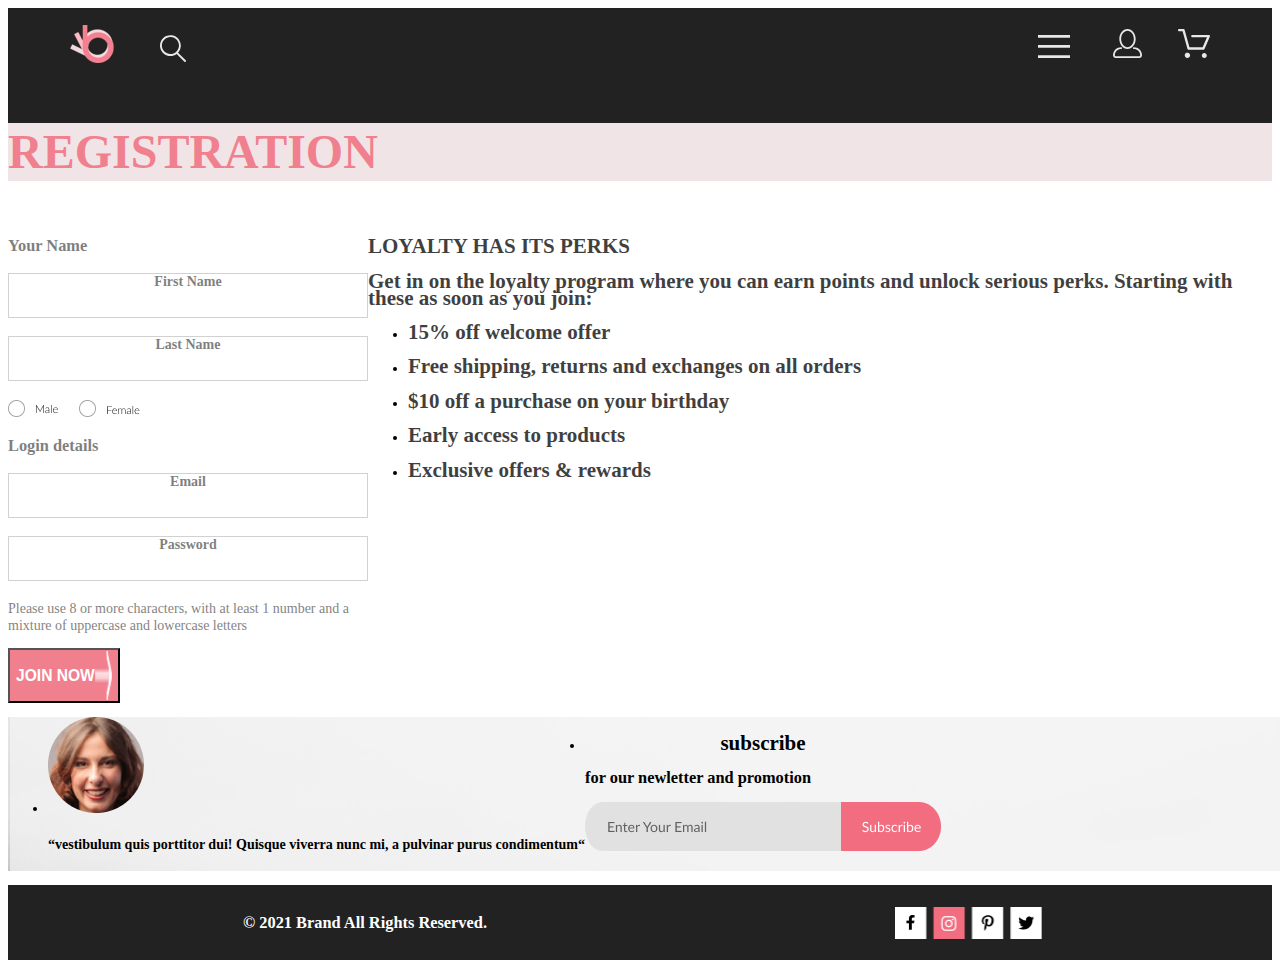
==== registration.html @ 7f1a073b "add styles" ====
<!DOCTYPE html>
<html lang="en">

<head>
    <meta charset="UTF-8">
    <meta http-equiv="X-UA-Compatible" content="IE=edge">
    <meta name="viewport" content="width=device-width, initial-scale=1.0">
    <title>Document</title>
    <link rel="stylesheet" href="./css/reset.css">
    <link rel="stylesheet" href="./css/style.css">
</head>

<body>
    <header class="header">
        <div class="container">
            <div class="header__wrp">
                <div class="">
                    <a href="index.html"><img class="header__logo" src="./img/logo.svg" alt="logo"></a>
                    <img class="header__search" src="./img/loupe.svg" alt="loupe">
                </div>
                <div class="header__nav-group">
                    <button class="header__button" type="button">
                        <img src="./img/burger.svg" alt="person">
                    </button>

                    <a class="header__link" href="registration.html"><img src="./img/profile.svg" alt="profile"></a>
                    <a class="header__link" href="#"><img src="./img/basket.svg" alt="basket"></a>
                </div>
            </div>
            <nav class="header__menu">
                <h2 class="header__menu-title">menu</h2>
                <ul class="header__menu-list">
                    <li class="header__menu-item menu-sub-item">
                        <h3 class="menu-sub-item__title">man</h3>
                        <ul class="menu-sub-item__list">
                            <li><a class="menu-sub-item__item-link" href="#">Accessories</a></li>
                            <li><a class="menu-sub-item__item-link" href="#">Bags</a></li>
                            <li><a class="menu-sub-item__item-link" href="#">Denim</a></li>
                            <li><a class="menu-sub-item__item-link" href="#">T-Shirts</a></li>
                        </ul>
                    </li>
                    <li>
                        <h3>woman</h3>
                        <ul>
                            <li><a href="#">Accessories</a></li>
                            <li><a href="#">Jackets & Coats</a></li>
                            <li><a href="#">Polos</a></li>
                            <li><a href="#">T-Shirts</a></li>
                            <li><a href="#">Shirts</a></li>
                        </ul>
                    </li>
                    <li>
                        <h3>kids</h3>
                        <ul>
                            <li><a href="#">Accessories</a></li>
                            <li><a href="#">Jackets & Coats</a></li>
                            <li><a href="#">Polos</a></li>
                            <li><a href="#">T-Shirts</a></li>
                            <li><a href="#">Shirts</a></li>
                            <li><a href="#" Bags></a></li>
                        </ul>
                    </li>
                </ul>
            </nav>
        </div>
        <h2 class="main__title">REGISTRATION</h2>
    </header>
    <main class="main">

        <div class="main__profile">

            <h3 class="main__title-header">Your Name</h3>
            <h4 class="main__title-profile">First Name</h4>
            <h4 class="main__title-profile">Last Name</h4>
            <img src="./img/Male-female.png" alt="male-female">
            <h3 class="main__title-header">Login details</h3>
            <h4 class="main__title-profile">Email</h4>
            <h4 class="main__title-profile">Password</h4>
            <p class="main__title-header">Please use 8 or more characters, with at least 1 number and a <br> mixture of
                uppercase
                and lowercase
                letters</p>
            <button class="main__button">
                <h3>JOIN NOW</h3>
                <img src="./img/arrow.png" alt="arrow">
            </button>
        </div>
        <div class="main__item">
            <h2 class="main__text">LOYALTY HAS ITS PERKS</h1>
                <h2 class="main__text">Get in on the loyalty program where you can earn points and unlock serious perks.
                    Starting with
                    these as
                    soon as you join:</h2>
                <ul>
                    <li>
                        <h2 class="main__text">15% off welcome offer</h2>
                    </li>
                    <li>
                        <h2 class="main__text">Free shipping, returns and exchanges on all orders</h2>
                    </li>
                    <li>
                        <h2 class="main__text">$10 off a purchase on your birthday</h2>
                    </li>
                    <li>
                        <h2 class="main__text">Early access to products</h2>
                    </li>
                    <li>
                        <h2 class="main__text">Exclusive offers & rewards</h2>
                    </li>
                </ul>
        </div>
    </main>
    <footer>
        <ul class="footer__menu">
            <li class="footer__menu-item">
                <img class="footer__menu-img" src="./img/avatar.png" alt="avatar">
                <h4 class="footer__menu-desc">“vestibulum quis porttitor dui! Quisque viverra nunc mi, a pulvinar purus
                    condimentum“</h4>
            </li>
            <li class="footer__menu-item">
                <h2 class="footer__menu-title">subscribe</h2>
                <h3 class="footer__menu-desc">for our newletter and promotion</h3>
                <img src="./img/email-send.png" alt="email-send">
            </li>
        </ul>
        <div class="footer__social">
            <h3 class="footer__text">© 2021 Brand All Rights Reserved.</h3>
            <img class="footer__social-icon" src="./img/social-icon.png" alt="social-icon">
        </div>
    </footer>
</body>

</html>
---- css/style.css ----
:root {
    --black: #222222;
    --pink-bkg: #F1E4E6;
    --pink-text: #F1808F;
}

body {
    font-family: 'Lato';
    font-weight: 400;
    font-style: normal;
    font-size: 14px;
    line-height: 17px;
}

.visually-hidden {
    position: absolute;
    white-space: nowrap;
    width: 1px;
    height: 1px;
    overflow: hidden;
    border: 0;
    padding: 0;
    clip: rect(0 0 0 0);
    clip-path: inset(50%);
    margin: -1px;
  }

.container {
    width: 1140px;
    margin: 0 auto;

}

.header {
    background-color: var(--black);
}
.header__logo {
    margin: 0 41px 0 0;
}
.header__search {
}
.header__button {
    background-color: transparent;
    border: 0;
}
.header__link {
    margin: 0 0 0 33px;
}

.header__wrp {
    display: flex;
    justify-content: space-between;
    min-height: 75px;
    align-items: center;
}


.header__menu {
    display: none;
}

.brand {
    display: flex;
    margin: 0 0 63px;
}

.brand__title-wrp {
    display: flex;
    align-items: center;
    padding: 0 0 0 92px;
    background-color: var(--pink-bkg);
}

.brand__img {
}

.brand__title {
    font-size: 48px;
    font-weight: 900;
    line-height: 58px;
    color: var(--black);
    text-transform: uppercase;
}

.brand__sub-title{
    display: block;
    font-size: 32px;
    line-height: 38px;
}

.brand__sub-title-pink {
    color: var(--pink-text);
}

.sales__item {
    width: 360px;
    min-height: 260px;
    display: flex;
    align-items: center;
    justify-content: center;
}

.sales__list {
    display: flex;
    flex-wrap: wrap;
}

.sales__item--woman {
    background-image: url('../img/sales-woman.png');
}

.sales__item--man {
    background-image: url('../img/hot-men.png');
}

.sales__item--kids {
    background-image: url('../img/kids.png');
}

.sales__item--shoes {
    background-image: url('../img/accesories.png');
    width: 100%;
}

.sales__item-text {
    color: white;
}

.sales__item-title {
    color: var(--pink-text);
    display: block;
    font-size: 32px;
    line-height: 38px;
}

.products__title {
    display: flex;
    font-size: 30px;
    line-height: 36px;
    align-items: center;
    justify-content: center;
}

.products__text {
    display: flex;
    font-size: 14px;
    line-height: 17px;
    align-items: center;
    justify-content: center;
}

.products__item {
    width: 360px;
    min-height: 260px;
}

.products__list {
    display: flex;
    flex-wrap: wrap;
}

.products__item-img {
    height: 420px;
    width: 360px;
}

.products__item-title{
    font-size: 13px;
    font-weight: 400;
    line-height: 16px;
}

.products__item-desc {
    font-size: 14px;
    font-weight: 300;
    line-height: 17px;
}

.products__item-link {
    font-size: 16px;
    font-weight: 400;
    line-height: 19px;  
}

.footer {

}

.footer__list {
    background-image: url('../img/background-black.png');
    display: flex;
    flex-wrap: wrap;
    height: 341px;
    width: 100%;
    top: 2960px;  
    text-align: center;    
}

.footer__list-item {
     
}

.footer__item-img {

}

.footer__item-title {
    color: white;
}

.footer__item-desc {
    color: white;
    font-size: 14px;
    font-weight: 300;
    line-height: 17px;
}



.footer__menu {
    display: flex;
    flex-wrap: wrap;
    background-image: url('../img/background-photo.png');
    width: 100%;    
}

.footer__menu-item {

}

.footer__menu-img {

}

.footer__menu-title {
    text-align: center;
}

.footer__menu-desc {

}

.footer__email {

}

.footer__email-send {
    
}

.footer__menu-email {
    
}


.header__menu-title {
}
.header__menu-list {
}
.header__menu-item {
}
.menu-sub-item {
}
.menu-sub-item__title {
}
.menu-sub-item__list {
}
.menu-sub-item__item-link {
}
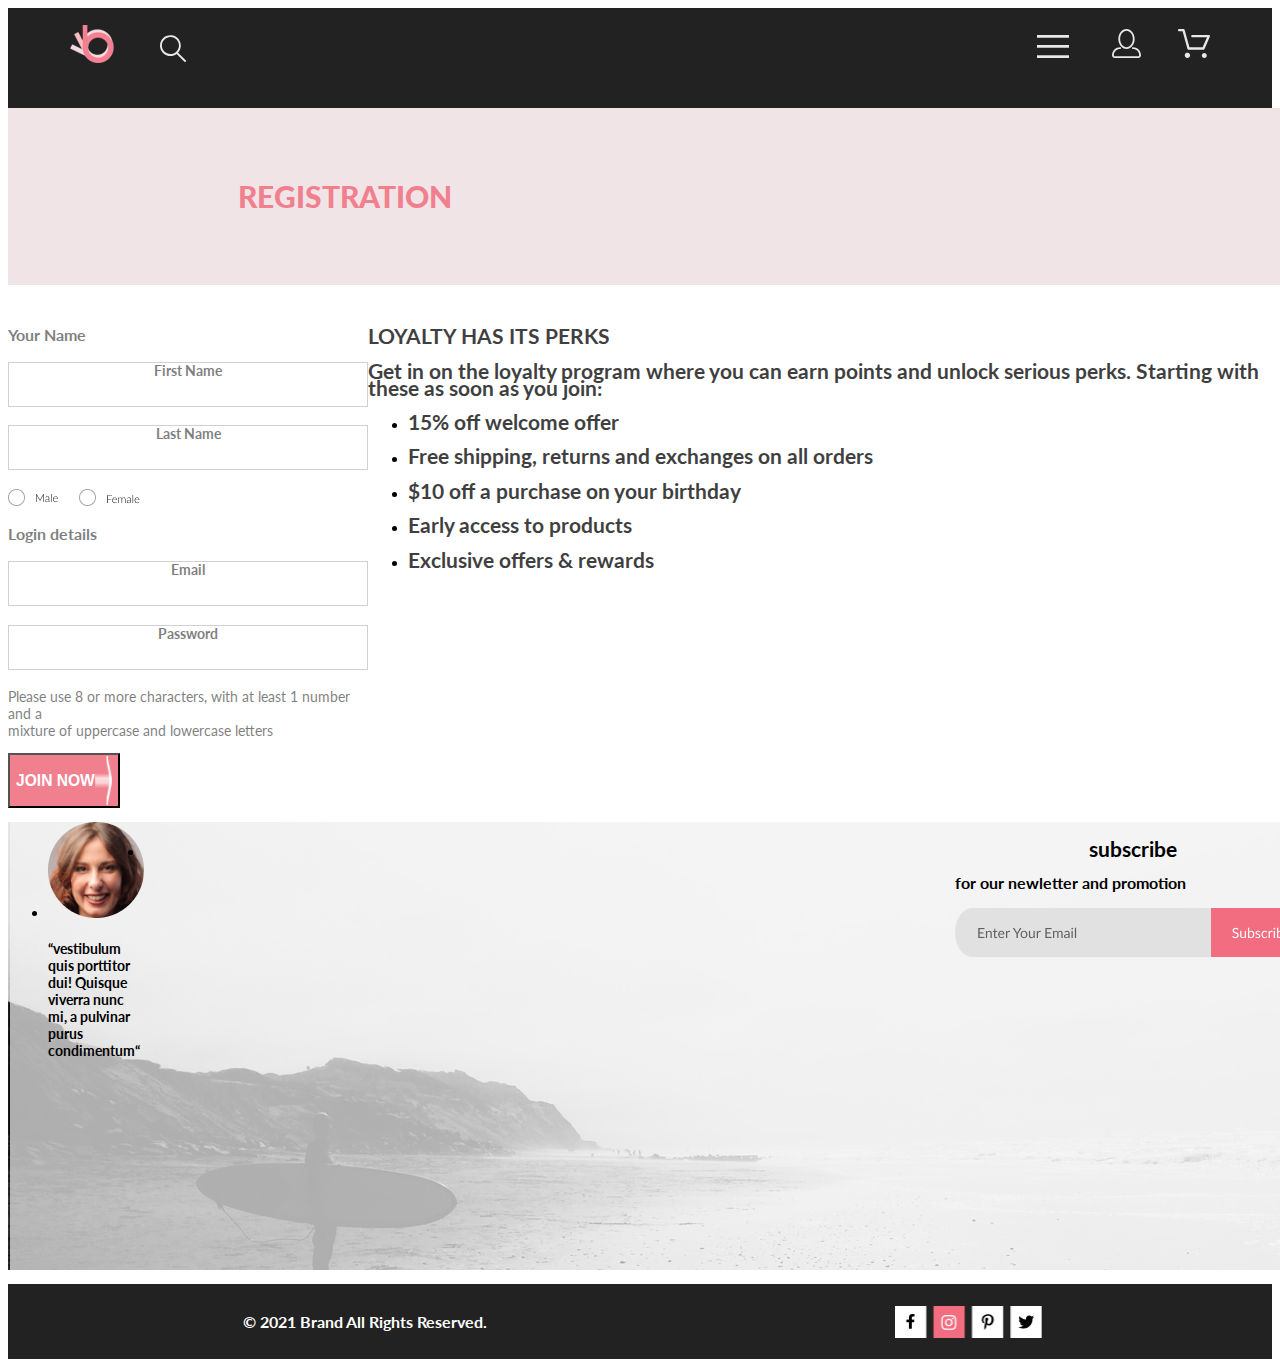
==== commit eadacef5: "Merge pull request #4 from JPustik/lesson-5" ====
--- a/registration.html
+++ b/registration.html
@@ -5,9 +5,13 @@
     <meta charset="UTF-8">
     <meta http-equiv="X-UA-Compatible" content="IE=edge">
     <meta name="viewport" content="width=device-width, initial-scale=1.0">
-    <title>Document</title>
+    <title>Registration</title>
     <link rel="stylesheet" href="./css/reset.css">
     <link rel="stylesheet" href="./css/style.css">
+    <link rel="preconnect" href="https://fonts.googleapis.com">
+    <link rel="preconnect" href="https://fonts.gstatic.com" crossorigin>
+    <link href="https://fonts.googleapis.com/css2?family=Lato:ital,wght@0,300;0,400;0,700;0,900;1,400&display=swap"
+        rel="stylesheet">
 </head>
 
 <body>
@@ -24,7 +28,7 @@
                     </button>
 
                     <a class="header__link" href="registration.html"><img src="./img/profile.svg" alt="profile"></a>
-                    <a class="header__link" href="#"><img src="./img/basket.svg" alt="basket"></a>
+                    <a class="header__link" href="cart.html"><img src="./img/basket.svg" alt="basket"></a>
                 </div>
             </div>
             <nav class="header__menu">
@@ -112,7 +116,7 @@
     </main>
     <footer>
         <ul class="footer__menu">
-            <li class="footer__menu-item">
+            <li class="footer__menu-text">
                 <img class="footer__menu-img" src="./img/avatar.png" alt="avatar">
                 <h4 class="footer__menu-desc">“vestibulum quis porttitor dui! Quisque viverra nunc mi, a pulvinar purus
                     condimentum“</h4>
--- a/css/style.css
+++ b/css/style.css
@@ -37,8 +37,7 @@
 .header__logo {
     margin: 0 41px 0 0;
 }
-.header__search {
-}
+
 .header__button {
     background-color: transparent;
     border: 0;
@@ -69,9 +68,11 @@
     align-items: center;
     padding: 0 0 0 92px;
     background-color: var(--pink-bkg);
+    width: 100%;
 }
 
 .brand__img {
+    background-color: var(--pink-bkg);
 }
 
 .brand__title {
@@ -105,20 +106,7 @@
     flex-wrap: wrap;
 }
 
-.sales__item--woman {
-    background-image: url('../img/sales-woman.png');
-}
-
-.sales__item--man {
-    background-image: url('../img/hot-men.png');
-}
-
-.sales__item--kids {
-    background-image: url('../img/kids.png');
-}
-
 .sales__item--shoes {
-    background-image: url('../img/accesories.png');
     width: 100%;
 }
 
@@ -152,12 +140,20 @@
 .products__item {
     width: 360px;
     min-height: 260px;
+    background-color: #C0C0C0;
+    margin-top: 30px;
+    margin-right: 30px;
 }
 
 .products__list {
     display: flex;
     flex-wrap: wrap;
-}
+    padding-left: 230px;
+    padding-right: 230px;
+    justify-content: center;
+    align-items: center
+}
+
 
 .products__item-img {
     height: 420px;
@@ -180,10 +176,6 @@
     font-size: 16px;
     font-weight: 400;
     line-height: 19px;  
-}
-
-.footer {
-
 }
 
 .footer__list {
@@ -196,14 +188,6 @@
     text-align: center;    
 }
 
-.footer__list-item {
-     
-}
-
-.footer__item-img {
-
-}
-
 .footer__item-title {
     color: white;
 }
@@ -215,55 +199,18 @@
     line-height: 17px;
 }
 
-
-
 .footer__menu {
     display: flex;
-    flex-wrap: wrap;
     background-image: url('../img/background-photo.png');
-    width: 100%;    
+    width: 100%;  
+    height: 448px;  
 }
 
 .footer__menu-item {
-
-}
-
-.footer__menu-img {
-
+    padding-left: 811px;
+    padding-right: 230px;
 }
 
 .footer__menu-title {
     text-align: center;
-}
-
-.footer__menu-desc {
-
-}
-
-.footer__email {
-
-}
-
-.footer__email-send {
-    
-}
-
-.footer__menu-email {
-    
-}
-
-
-.header__menu-title {
-}
-.header__menu-list {
-}
-.header__menu-item {
-}
-.menu-sub-item {
-}
-.menu-sub-item__title {
-}
-.menu-sub-item__list {
-}
-.menu-sub-item__item-link {
 }